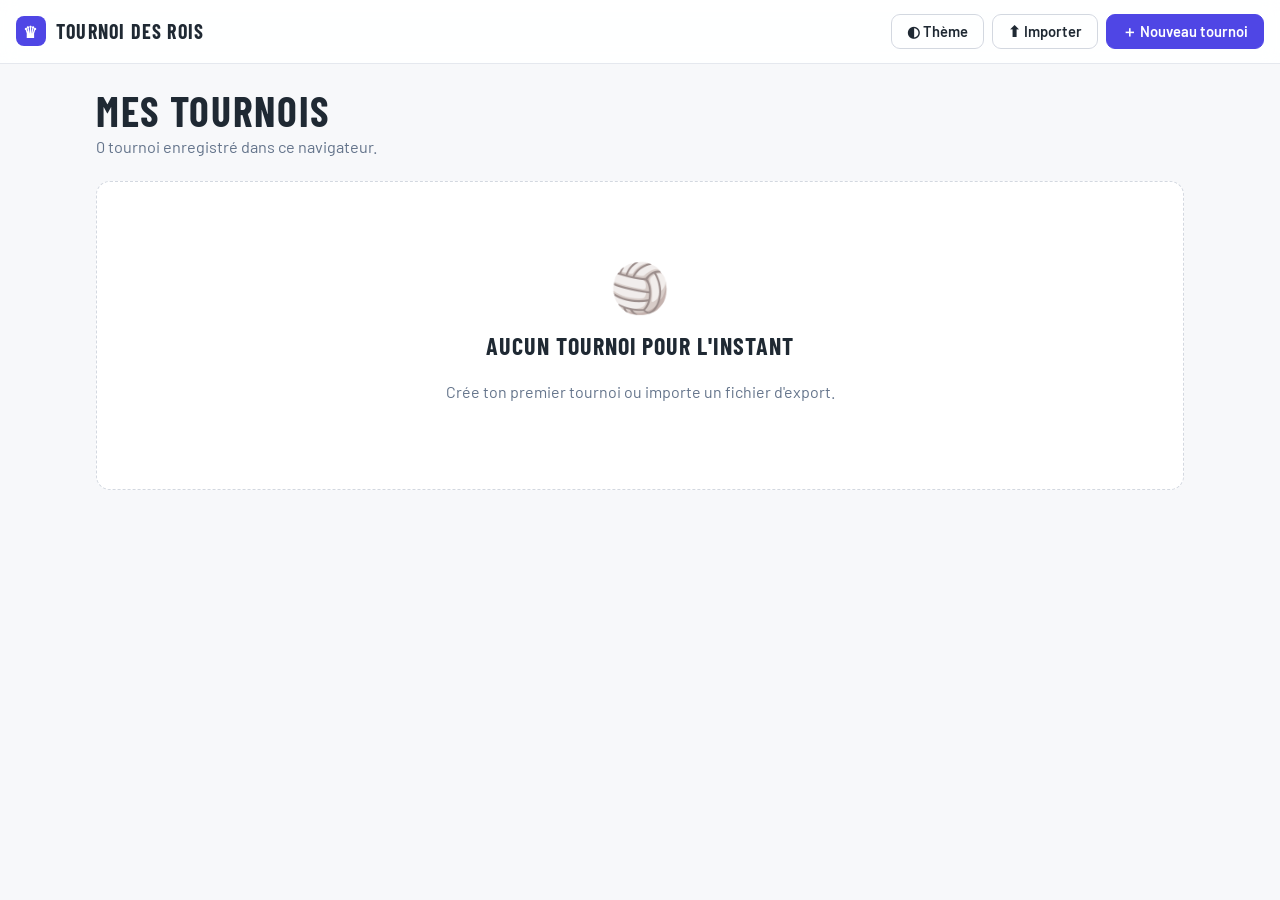
==== public/index.html @ fafc5202 "refactor: adopte l'arborescence public/ (alignée sur le projet volley) - Déplace le site dans public" ====
<!doctype html>
<html lang="fr">
<head>
  <meta charset="utf-8">
  <meta name="viewport" content="width=device-width, initial-scale=1, viewport-fit=cover">
  <title>Tournoi des Rois</title>
  <link rel="icon" href="favicon.svg">
  <link rel="stylesheet" href="https://fonts.googleapis.com/css2?family=Barlow:wght@400;500;600;700&family=Barlow+Condensed:wght@500;600;700&display=swap">
  <link rel="stylesheet" href="styles.css">
</head>
<body>
  <main id="app" aria-live="polite"></main>
  <input type="file" id="importfile" accept="application/json,.json" hidden>
  <script src="app.js"></script>
</body>
</html>
---- public/styles.css ----
/* Tournoi des Rois — design system « minimal pro »
   Clair par défaut, mode sombre ardoise. Accent indigo + sarcelle.
   Les composants métier (carte de ronde, tableaux, bracket, projection) réutilisent
   les mêmes classes que le JS de rendu ; ils sont ici restylés. */

/* ---- reset minimal ---- */
:root{ color-scheme:light; box-sizing:border-box; }
*{ box-sizing:border-box; }
html{ scroll-padding-top:env(safe-area-inset-top,0px); }
img{ max-width:100%; }
[hidden]{ display:none!important; }

/* ---- tokens (clair) ---- */
:root{
  --bg:#F7F8FA; --surface:#FFFFFF; --surface-2:#F2F4F7;
  --ink:#1F2933; --muted:#64748B; --faint:#94A3B8;
  --line:#E5E8EE; --line-strong:#D3D8E0;
  --accent:#4F46E5; --accent-weak:#EEF0FE; --accent-ink:#ffffff;
  --teal:#0D9488; --teal-weak:#E2F4F1;
  --gold:#B7791F; --gold-weak:#FBF2DE;
  --danger:#DC2626; --danger-weak:#FDECEC;
  --ok:#16A34A; --ok-weak:#E6F6EC;
  --field:#F8FAFC;
  --radius:14px; --radius-sm:9px;
  --shadow:0 1px 2px rgba(16,24,40,.04), 0 6px 20px rgba(16,24,40,.06);
  --shadow-lg:0 10px 34px rgba(16,24,40,.12);
  --disp:"Barlow Condensed",Impact,sans-serif;
  --body:"Barlow","Helvetica Neue",Arial,sans-serif;
}
@media (prefers-color-scheme:dark){:root:not([data-theme="light"]){
  --bg:#0F141B; --surface:#161C26; --surface-2:#1C2430;
  --ink:#E7ECF3; --muted:#93A1B5; --faint:#6B7A8F;
  --line:#26303C; --line-strong:#33404F;
  --accent:#8B86F2; --accent-weak:#232549; --accent-ink:#0F141B;
  --teal:#2DD4BF; --teal-weak:#123436;
  --gold:#E0B14A; --gold-weak:#2E2614;
  --danger:#F87171; --danger-weak:#3A1E1E;
  --ok:#4ADE80; --ok-weak:#163024;
  --field:#1A222D;
  --shadow:0 1px 2px rgba(0,0,0,.3), 0 6px 20px rgba(0,0,0,.35);
  --shadow-lg:0 12px 40px rgba(0,0,0,.5);
  color-scheme:dark;
}}
:root[data-theme="dark"]{
  --bg:#0F141B; --surface:#161C26; --surface-2:#1C2430;
  --ink:#E7ECF3; --muted:#93A1B5; --faint:#6B7A8F;
  --line:#26303C; --line-strong:#33404F;
  --accent:#8B86F2; --accent-weak:#232549; --accent-ink:#0F141B;
  --teal:#2DD4BF; --teal-weak:#123436;
  --gold:#E0B14A; --gold-weak:#2E2614;
  --danger:#F87171; --danger-weak:#3A1E1E;
  --ok:#4ADE80; --ok-weak:#163024;
  --field:#1A222D;
  --shadow:0 1px 2px rgba(0,0,0,.3), 0 6px 20px rgba(0,0,0,.35);
  --shadow-lg:0 12px 40px rgba(0,0,0,.5);
  color-scheme:dark;
}

body{ margin:0; background:var(--bg); color:var(--ink); font-family:var(--body);
  font-size:16px; line-height:1.45; -webkit-font-smoothing:antialiased; }
#app{ display:block; }

/* ---- boutons ---- */
.btn{ font-family:var(--body); font-weight:600; font-size:.92rem; line-height:1;
  border:1px solid var(--line-strong); background:var(--surface); color:var(--ink);
  padding:9px 15px; border-radius:var(--radius-sm); cursor:pointer; transition:.12s ease;
  display:inline-flex; align-items:center; gap:7px; }
.btn:hover{ border-color:var(--accent); color:var(--accent); }
.btn.ghost{ background:transparent; }
.btn.primary{ background:var(--accent); border-color:var(--accent); color:var(--accent-ink); }
.btn.primary:hover{ filter:brightness(1.07); color:var(--accent-ink); }
.btn.danger{ color:var(--danger); border-color:var(--line-strong); }
.btn.danger:hover{ border-color:var(--danger); background:var(--danger-weak); color:var(--danger); }
.btn.sm{ padding:6px 11px; font-size:.84rem; border-radius:7px; }
.btn.back{ padding:7px 11px; font-size:1.05rem; }
.btn:disabled{ opacity:.5; cursor:not-allowed; }
:focus-visible{ outline:2px solid var(--accent); outline-offset:2px; }
input,select{ font-family:var(--body); }

/* ---- barre d'application ---- */
.appbar{ position:sticky; top:0; z-index:20; display:flex; align-items:center; justify-content:space-between;
  gap:14px; padding:14px max(16px,env(safe-area-inset-left,0px)); background:color-mix(in srgb,var(--surface) 88%, transparent);
  backdrop-filter:saturate(1.3) blur(8px); border-bottom:1px solid var(--line); flex-wrap:wrap; }
.brand{ display:flex; align-items:center; gap:10px; font-family:var(--disp); text-transform:uppercase;
  letter-spacing:.06em; font-weight:700; font-size:1.25rem; }
.brand-mark{ display:grid; place-items:center; width:30px; height:30px; border-radius:8px;
  background:var(--accent); color:var(--accent-ink); font-size:1rem; }
.appbar-actions{ display:flex; gap:8px; flex-wrap:wrap; }
.tbar .tname{ font-family:var(--disp); text-transform:uppercase; letter-spacing:.04em; font-weight:700;
  font-size:1.2rem; color:var(--ink); background:transparent; border:1px solid transparent; border-radius:8px;
  padding:4px 8px; min-width:12ch; max-width:48vw; }
.tbar .tname:hover{ border-color:var(--line); }
.tbar .tname:focus{ border-color:var(--accent); background:var(--surface); outline:none; }

/* ---- layout commun ---- */
.home,.create,.tv-body{ max-width:1120px; margin:0 auto;
  padding:26px max(16px,env(safe-area-inset-left,0px)) 64px; }
.home-head{ margin-bottom:22px; }
.home-head h1,.step-head h1{ font-family:var(--disp); text-transform:uppercase; letter-spacing:.04em;
  font-weight:700; font-size:clamp(1.8rem,4.5vw,2.6rem); margin:0 0 4px; line-height:1; }
.home-head p,.step-head p{ margin:0; color:var(--muted); font-size:1.02rem; }
.step-head{ margin-bottom:18px; }

/* ---- accueil : grille de tournois ---- */
.tgrid{ display:grid; grid-template-columns:repeat(auto-fill,minmax(300px,1fr)); gap:16px; }
.tcard{ display:flex; flex-direction:column; background:var(--surface); border:1px solid var(--line);
  border-radius:var(--radius); box-shadow:var(--shadow); overflow:hidden; transition:.14s ease; }
.tcard:hover{ box-shadow:var(--shadow-lg); border-color:var(--line-strong); transform:translateY(-2px); }
.tcard-main{ padding:18px 18px 14px; cursor:pointer; flex:1; }
.tcard-name{ font-family:var(--disp); text-transform:uppercase; letter-spacing:.03em; font-weight:700;
  font-size:1.4rem; line-height:1.05; }
.tcard-meta{ color:var(--muted); font-size:.92rem; margin-top:5px; }
.tcard-state{ margin-top:12px; }
.pill{ display:inline-flex; align-items:center; gap:6px; font-family:var(--disp); text-transform:uppercase;
  letter-spacing:.05em; font-weight:600; font-size:.82rem; padding:4px 11px; border-radius:999px; }
.pill.run{ background:var(--accent-weak); color:var(--accent); }
.pill.ok{ background:var(--ok-weak); color:var(--ok); }
.pill.new{ background:var(--surface-2); color:var(--muted); }
.tcard-actions{ display:flex; flex-wrap:wrap; gap:7px; padding:12px 16px; border-top:1px solid var(--line);
  background:var(--surface-2); }
.empty{ text-align:center; padding:70px 20px; color:var(--muted); border:1px dashed var(--line-strong);
  border-radius:var(--radius); background:var(--surface); }
.empty-ic{ font-size:3rem; }
.empty h2{ font-family:var(--disp); text-transform:uppercase; letter-spacing:.04em; margin:.3em 0 .1em; color:var(--ink); }

/* ---- création : formulaire ---- */
.form{ background:var(--surface); border:1px solid var(--line); border-radius:var(--radius);
  box-shadow:var(--shadow); padding:22px; display:flex; flex-direction:column; gap:18px; }
.field{ display:flex; flex-direction:column; gap:6px; }
.field label{ font-weight:600; font-size:.85rem; color:var(--muted); text-transform:uppercase; letter-spacing:.04em; }
.field input,.field select{ font-size:1rem; font-weight:500; color:var(--ink); background:var(--field);
  border:1px solid var(--line-strong); border-radius:var(--radius-sm); padding:9px 11px; }
.field.wide input{ font-size:1.15rem; font-weight:600; }
.grid6{ display:grid; grid-template-columns:repeat(6,1fr); gap:12px; }
.teams-head{ display:flex; align-items:baseline; justify-content:space-between; gap:12px; margin-top:4px; }
.teams-head h2{ font-family:var(--disp); text-transform:uppercase; letter-spacing:.04em; font-size:1.3rem; margin:0; }
.form-actions{ display:flex; justify-content:flex-end; gap:10px; border-top:1px solid var(--line); padding-top:16px; }

/* ---- navigation interne du tournoi ---- */
.tnav{ position:sticky; top:59px; z-index:15; background:var(--bg); border-bottom:1px solid var(--line);
  padding:10px max(16px,env(safe-area-inset-left,0px)); }
.tnav-tabs{ max-width:1120px; margin:0 auto; display:flex; align-items:center; gap:8px; flex-wrap:wrap; }
.tab{ font-family:var(--disp); text-transform:uppercase; letter-spacing:.05em; font-weight:600; font-size:.95rem;
  padding:7px 13px; border-radius:999px; border:1px solid var(--line-strong); background:var(--surface);
  color:var(--muted); cursor:pointer; transition:.12s ease; }
.tab:hover{ color:var(--ink); border-color:var(--ink); }
.tab.active{ background:var(--ink); border-color:var(--ink); color:var(--surface); }
.tnav-rounds{ display:inline-flex; align-items:center; gap:5px; padding:3px 8px; border-radius:999px;
  background:var(--surface-2); border:1px solid var(--line); }
.tnav-lab{ font-family:var(--disp); text-transform:uppercase; letter-spacing:.06em; font-size:.74rem; color:var(--faint); margin-right:3px; }
.step{ width:30px; height:30px; border-radius:50%; border:1px solid var(--line-strong); background:var(--surface);
  color:var(--muted); font-family:var(--disp); font-weight:700; font-size:.95rem; cursor:pointer; transition:.12s ease;
  display:grid; place-items:center; }
.step:hover{ border-color:var(--ink); color:var(--ink); }
.step.done{ background:var(--ok-weak); border-color:var(--ok); color:var(--ok); }
.step.cur{ background:var(--accent); border-color:var(--accent); color:var(--accent-ink); }
.step.firm{ border-color:var(--line-strong); color:var(--ink); }
.step.prov{ border-style:dashed; color:var(--faint); }
.step.locked{ opacity:.45; cursor:not-allowed; }
.step.active{ box-shadow:0 0 0 3px var(--accent-weak); border-color:var(--accent); }

/* ---- barre de réglages (config) ---- */
.cfgbar{ display:flex; flex-wrap:wrap; gap:10px 18px; align-items:center; margin:0 0 16px; padding:14px 16px;
  border:1px solid var(--line); border-left:4px solid var(--accent); border-radius:var(--radius); background:var(--surface); box-shadow:var(--shadow); }
.cfgbar label{ display:flex; align-items:center; gap:8px; font-weight:600; font-size:.98rem; }
.cfgbar input,.cfgbar select{ font-size:1rem; font-weight:600; color:var(--ink); background:var(--field);
  border:1px solid var(--line-strong); border-radius:7px; padding:6px 9px; }
.cfgbar input[type=number]{ width:4.4em; text-align:center; }
.draw-note{ margin:-4px 0 14px; color:var(--muted); font-size:.95rem; }

/* ---- grille d'équipes ---- */
.teams{ display:grid; grid-template-columns:repeat(4,1fr); gap:9px; }
.team{ display:flex; align-items:center; gap:9px; background:var(--surface); border:1px solid var(--line);
  border-radius:var(--radius-sm); padding:7px 10px; min-width:0; }
.team .rk{ font-family:var(--disp); font-weight:700; font-size:1.05rem; width:1.7em; text-align:center; color:var(--faint); flex:none; }
.team input{ flex:1; min-width:0; border:none; background:transparent; color:var(--ink); font-size:1.03rem; font-weight:500; padding:3px 0; }
.team input:focus{ outline:none; }
.team input::placeholder{ color:var(--faint); }

/* ---- classement ---- */
.rankwrap{ background:var(--surface); border:1px solid var(--line); border-radius:var(--radius); padding:10px 18px; box-shadow:var(--shadow); }
.stbl{ width:100%; border-collapse:collapse; font-size:1.08rem; }
.stbl th{ font-family:var(--disp); text-transform:uppercase; letter-spacing:.05em; font-size:.8rem; color:var(--muted);
  font-weight:600; text-align:right; padding:8px 6px; }
.stbl th.l{ text-align:left; }
.stbl td{ padding:9px 6px; border-top:1px solid var(--line); text-align:right; font-variant-numeric:tabular-nums; }
.stbl td.pl{ font-family:var(--disp); font-weight:700; width:2em; text-align:center; color:var(--muted); }
.stbl td.nm{ text-align:left; font-weight:600; width:99%; overflow-wrap:anywhere; }
.stbl tr.top td.pl{ background:var(--accent); color:var(--accent-ink); border-radius:7px; }
.stbl th.num,.stbl td.num{ padding-left:16px; min-width:3.4em; }

/* ---- carte de ronde ---- */
.round{ background:var(--surface); border:1px solid var(--line); border-radius:var(--radius); overflow:hidden;
  margin-bottom:16px; box-shadow:var(--shadow); }
.round-h{ display:flex; align-items:center; gap:12px; padding:13px 18px; background:var(--accent-weak);
  border-bottom:1px solid var(--line); flex-wrap:wrap; }
.round-h .badge{ display:grid; place-items:center; width:30px; height:30px; border-radius:8px;
  background:var(--accent); color:var(--accent-ink); font-family:var(--disp); font-weight:700; font-size:1.2rem; }
.round-h h3{ margin:0; font-family:var(--disp); text-transform:uppercase; font-size:1.3rem; letter-spacing:.05em; flex:1; }
.round-h .state{ font-family:var(--disp); text-transform:uppercase; font-size:.82rem; letter-spacing:.05em; color:var(--muted); }
.round-h .state.done{ color:var(--ok); }
.rbody{ padding:4px 18px 14px; }
.m{ display:grid; grid-template-columns:3.4em 5em 1fr auto 1fr; column-gap:10px; row-gap:3px; align-items:center;
  padding:11px 0; border-bottom:1px solid var(--line); }
.m:last-child{ border-bottom:none; }
.m .mt{ grid-column:1; grid-row:1/3; align-self:center; font-family:var(--disp); font-weight:700; font-size:1.1rem; color:var(--accent); }
.m .ct{ grid-column:2; grid-row:1/3; align-self:center; font-family:var(--disp); text-transform:uppercase; font-size:.76rem;
  letter-spacing:.03em; color:var(--muted); background:var(--surface-2); border:1px solid var(--line); border-radius:6px; padding:4px 5px; text-align:center; }
.m .t{ grid-row:1; min-width:0; overflow-wrap:anywhere; font-size:1.05rem; }
.m .ta{ grid-column:3; text-align:right; }
.m .tb{ grid-column:5; }
.m .t.w{ font-weight:700; color:var(--ink); }
.m .score{ grid-column:4; grid-row:1; display:flex; gap:5px; align-items:center; color:var(--muted); font-weight:600; font-variant-numeric:tabular-nums; }
.m .score input{ width:2.5em; text-align:center; border:1px solid var(--line-strong); border-radius:7px; background:var(--field);
  color:var(--ink); font-weight:700; padding:6px 0; font-size:1rem; }
.m .score input:focus{ border-color:var(--accent); outline:none; }
.m .ref{ grid-column:3/6; grid-row:2; font-size:.9rem; color:var(--muted); }
.m .ref b{ color:var(--ink); font-weight:600; }
.waitbox{ background:var(--surface); border:1px dashed var(--line-strong); border-radius:var(--radius); padding:22px; color:var(--muted); font-size:1.02rem; }

/* ---- phase finale ---- */
.finals{ display:grid; grid-template-columns:1fr 1fr; gap:16px; }
.fbr{ background:var(--surface); border:1px solid var(--line); border-radius:var(--radius); padding:16px 18px; box-shadow:var(--shadow); }
.fbr.main{ border-top:4px solid var(--gold); }
.fbr.conso{ border-top:4px solid var(--teal); }
.fbr h3{ font-family:var(--disp); text-transform:uppercase; margin:0 0 2px; font-size:1.35rem; letter-spacing:.05em; }
.fbr.main h3{ color:var(--gold); }
.fbr.conso h3{ color:var(--teal); }
.fbr .sub{ font-size:.9rem; color:var(--muted); margin-bottom:6px; }
.frl{ font-family:var(--disp); text-transform:uppercase; letter-spacing:.06em; font-size:.82rem; color:var(--faint); margin:14px 0 5px; }
.fm{ display:grid; grid-template-columns:1fr auto 1fr; align-items:center; gap:8px; padding:7px 0; border-bottom:1px solid var(--line); }
.fm:last-child{ border-bottom:none; }
.fm .ft{ min-width:0; overflow-wrap:anywhere; font-size:1rem; }
.fm .fa{ text-align:right; }
.fm .ft.w{ font-weight:700; }
.fm .ft.tbd{ color:var(--faint); font-style:italic; }
.fm .fsc{ display:flex; gap:5px; align-items:center; color:var(--muted); font-weight:600; font-variant-numeric:tabular-nums; }
.fm .fsc input{ width:2.4em; text-align:center; border:1px solid var(--line-strong); border-radius:7px; background:var(--field);
  color:var(--ink); font-weight:700; padding:5px 0; font-size:.95rem; }
.fm .fsc input:focus{ border-color:var(--accent); outline:none; }
.fm .fsc .na{ color:var(--faint); }
.fchamp{ margin-top:12px; padding:9px 13px; border-radius:var(--radius-sm); font-weight:600; font-size:1.05rem; }
.fbr.main .fchamp{ background:var(--gold-weak); color:var(--gold); }
.fbr.conso .fchamp{ background:var(--teal-weak); color:var(--teal); }
.fchamp b{ color:var(--ink); }

/* ---- présentation plein écran ---- */
body.proj-mode{ background:var(--bg); }
.pjchrome{ position:sticky; top:0; z-index:30; display:flex; justify-content:flex-end; padding:12px 18px; }
.pjtoggle{ display:inline-flex; gap:6px; background:var(--surface); border:1px solid var(--line); border-radius:999px;
  padding:5px; box-shadow:var(--shadow); }
.pjt{ font-family:var(--disp); text-transform:uppercase; letter-spacing:.05em; font-weight:600; font-size:.9rem;
  border:none; background:transparent; color:var(--muted); padding:7px 15px; border-radius:999px; cursor:pointer; }
.pjt:hover{ color:var(--ink); }
.pjt.on{ background:var(--accent); color:var(--accent-ink); }
.pjt.exit{ color:var(--faint); padding:7px 12px; }
.pjt.exit:hover{ color:var(--danger); }
.pj{ max-width:1700px; margin:0 auto; padding:6px max(18px,env(safe-area-inset-left,0px)) 48px; }
.pjhead{ display:flex; justify-content:space-between; align-items:baseline; gap:16px; border-bottom:3px solid var(--ink);
  padding-bottom:14px; margin-bottom:22px; flex-wrap:wrap; }
.pjhead h1{ font-family:var(--disp); text-transform:uppercase; font-size:clamp(2rem,4.5vw,3.2rem); margin:0; letter-spacing:.04em; }
.pjhead .phase{ font-family:var(--disp); text-transform:uppercase; color:var(--accent); font-size:1.4rem; letter-spacing:.05em; }
.pjboard{ display:grid; gap:16px; }
.pjcourt{ border:1px solid var(--line); border-radius:var(--radius); background:var(--surface); overflow:hidden; box-shadow:var(--shadow); }
.pjcourt-h{ display:flex; align-items:center; justify-content:space-between; gap:8px; padding:12px 16px; background:var(--surface-2); border-bottom:2px solid var(--line); }
.pjcourt-h .trm{ font-family:var(--disp); text-transform:uppercase; font-size:1.4rem; font-weight:700; letter-spacing:.05em; }
.pjslot{ padding:12px 16px; border-bottom:1px solid var(--line); }
.pjslot:last-child{ border-bottom:none; }
.pjslot-top{ display:flex; align-items:center; justify-content:space-between; gap:8px; margin-bottom:4px; }
.pjslot-time{ font-family:var(--disp); font-weight:700; font-size:1.3rem; color:var(--accent); }
.pjslot-tag{ font-family:var(--disp); text-transform:uppercase; font-size:.82rem; letter-spacing:.06em; padding:3px 10px; border-radius:999px; background:var(--surface-2); color:var(--muted); }
.pjmt{ display:flex; align-items:center; justify-content:space-between; gap:10px; font-size:1.35rem; font-weight:600; }
.pjmt .nm{ min-width:0; overflow-wrap:anywhere; flex:1; }
.pjmt .nm.r{ text-align:right; }
.pjmt .vs{ flex:none; color:var(--faint); font-size:1rem; font-family:var(--disp); font-weight:700; }
.pjref{ font-size:1rem; color:var(--muted); margin-top:5px; }
.pjref b{ color:var(--ink); font-weight:600; }
.pjslot.next{ background:var(--accent-weak); }
.pjslot.next .pjslot-tag{ background:var(--accent); color:var(--accent-ink); }
.pjrank{ width:100%; border-collapse:collapse; font-size:1.5rem; }
.pjrank th{ font-family:var(--disp); text-transform:uppercase; font-size:1rem; color:var(--muted); text-align:right; padding:4px 10px 12px; }
.pjrank th.l{ text-align:left; }
.pjrank td{ padding:11px 10px; border-top:1px solid var(--line); text-align:right; font-variant-numeric:tabular-nums; }
.pjrank td.pl{ font-family:var(--disp); font-weight:700; text-align:center; width:1.8em; color:var(--muted); }
.pjrank td.nm{ text-align:left; font-weight:600; width:99%; overflow-wrap:anywhere; }
.pjrank tr.lead td{ background:var(--gold-weak); }
.pjrank tr.lead td.pl{ color:var(--gold); }
.pjrank th.num,.pjrank td.num{ padding-left:20px; min-width:3.6em; }

/* ---- espacement de lettres homogène sur la police display ---- */
.team .rk,.round-h .badge,.m .mt,.m .ct,.pjslot-time,.stbl th,.pjrank th,.step{ letter-spacing:.04em; }

/* ---- responsive ---- */
@media (max-width:900px){
  .teams{ grid-template-columns:repeat(2,1fr); }
  .grid6{ grid-template-columns:repeat(2,1fr); }
  .finals{ grid-template-columns:1fr; }
  .tnav{ top:57px; }
}
@media (max-width:560px){
  .grid6{ grid-template-columns:1fr 1fr; }
  .tbar .tname{ max-width:40vw; }
  .m{ grid-template-columns:3em 1fr auto 1fr; }
  .m .ct{ display:none; }
}
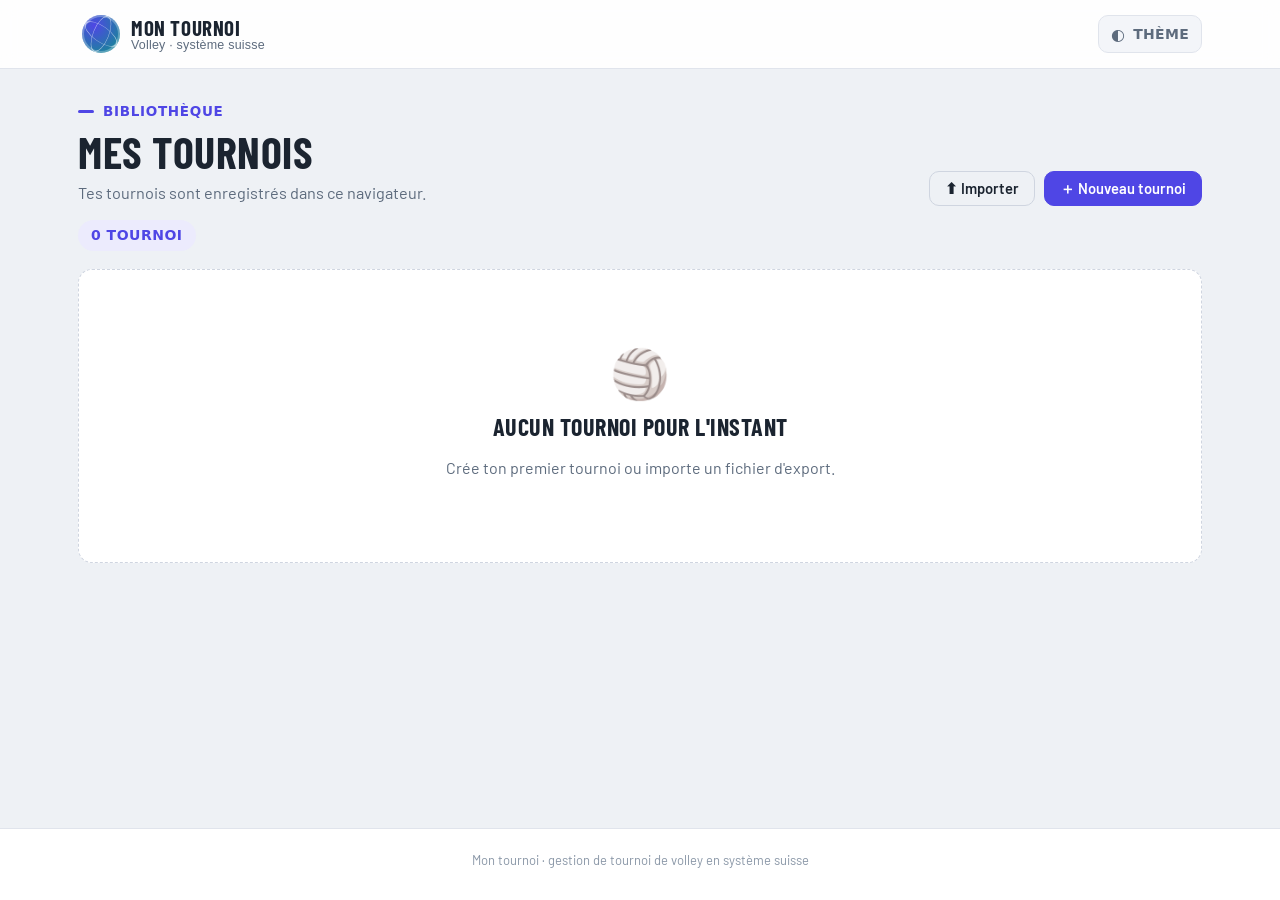
==== commit 11f6cfa3: "feat(ui): refonte façon « carnet de terrain » + présentation en nouvelle fenêtre - Header renommé en" ====
--- a/public/index.html
+++ b/public/index.html
@@ -3,7 +3,7 @@
 <head>
   <meta charset="utf-8">
   <meta name="viewport" content="width=device-width, initial-scale=1, viewport-fit=cover">
-  <title>Tournoi des Rois</title>
+  <title>Mon tournoi</title>
   <link rel="icon" href="favicon.svg">
   <link rel="stylesheet" href="https://fonts.googleapis.com/css2?family=Barlow:wght@400;500;600;700&family=Barlow+Condensed:wght@500;600;700&display=swap">
   <link rel="stylesheet" href="styles.css">
--- a/public/styles.css
+++ b/public/styles.css
@@ -1,305 +1,323 @@
-/* Tournoi des Rois — design system « minimal pro »
-   Clair par défaut, mode sombre ardoise. Accent indigo + sarcelle.
-   Les composants métier (carte de ronde, tableaux, bracket, projection) réutilisent
-   les mêmes classes que le JS de rendu ; ils sont ici restylés. */
-
-/* ---- reset minimal ---- */
-:root{ color-scheme:light; box-sizing:border-box; }
-*{ box-sizing:border-box; }
-html{ scroll-padding-top:env(safe-area-inset-top,0px); }
-img{ max-width:100%; }
-[hidden]{ display:none!important; }
-
-/* ---- tokens (clair) ---- */
+/* =========================================================================
+   Mon tournoi — direction « carnet de terrain » (ambiance inspirée du carnet
+   volley voisin : topbar à marque ronde, titres condensés majuscules, cartes
+   qui se soulèvent, en-têtes de section à filet d'accroche, nav/actions dans
+   la page). Palette propre : indigo + sarcelle, neutres ardoise.
+   ========================================================================= */
 :root{
-  --bg:#F7F8FA; --surface:#FFFFFF; --surface-2:#F2F4F7;
-  --ink:#1F2933; --muted:#64748B; --faint:#94A3B8;
-  --line:#E5E8EE; --line-strong:#D3D8E0;
-  --accent:#4F46E5; --accent-weak:#EEF0FE; --accent-ink:#ffffff;
-  --teal:#0D9488; --teal-weak:#E2F4F1;
-  --gold:#B7791F; --gold-weak:#FBF2DE;
-  --danger:#DC2626; --danger-weak:#FDECEC;
-  --ok:#16A34A; --ok-weak:#E6F6EC;
-  --field:#F8FAFC;
-  --radius:14px; --radius-sm:9px;
-  --shadow:0 1px 2px rgba(16,24,40,.04), 0 6px 20px rgba(16,24,40,.06);
-  --shadow-lg:0 10px 34px rgba(16,24,40,.12);
-  --disp:"Barlow Condensed",Impact,sans-serif;
-  --body:"Barlow","Helvetica Neue",Arial,sans-serif;
+  --bg:#eef1f5; --surface:#ffffff; --surface-2:#f3f5f9;
+  --ink:#1b2430; --muted:#5d6b7d; --faint:#8a97a7; --line:#e0e4ec; --line-strong:#cfd5e0;
+  --accent:#4f46e5; --accent-weak:#ecebfd; --accent-ink:#ffffff;
+  --teal:#0d9488; --teal-weak:#dcf3f0;
+  --gold:#b7791f; --gold-weak:#f8eccf;
+  --danger:#dc2626; --danger-weak:#fdecec;
+  --ok:#15a34a; --ok-weak:#e3f6ea;
+  --field:#f6f8fb;
+  --r:14px; --r-sm:10px;
+  --shadow:0 1px 2px rgba(20,30,45,.05), 0 10px 26px rgba(20,30,45,.07);
+  --shadow-lg:0 14px 40px rgba(20,30,45,.14);
+  --f-head:"Barlow Condensed",system-ui,sans-serif;
+  --f-body:"Barlow","Helvetica Neue",Arial,sans-serif;
+  color-scheme:light;
 }
 @media (prefers-color-scheme:dark){:root:not([data-theme="light"]){
-  --bg:#0F141B; --surface:#161C26; --surface-2:#1C2430;
-  --ink:#E7ECF3; --muted:#93A1B5; --faint:#6B7A8F;
-  --line:#26303C; --line-strong:#33404F;
-  --accent:#8B86F2; --accent-weak:#232549; --accent-ink:#0F141B;
-  --teal:#2DD4BF; --teal-weak:#123436;
-  --gold:#E0B14A; --gold-weak:#2E2614;
-  --danger:#F87171; --danger-weak:#3A1E1E;
-  --ok:#4ADE80; --ok-weak:#163024;
-  --field:#1A222D;
-  --shadow:0 1px 2px rgba(0,0,0,.3), 0 6px 20px rgba(0,0,0,.35);
-  --shadow-lg:0 12px 40px rgba(0,0,0,.5);
+  --bg:#0f141c; --surface:#171e29; --surface-2:#1d2635;
+  --ink:#e7ecf3; --muted:#93a1b5; --faint:#67768c; --line:#273243; --line-strong:#35425a;
+  --accent:#8b86f2; --accent-weak:#23244a; --accent-ink:#0f141c;
+  --teal:#2dd4bf; --teal-weak:#123436;
+  --gold:#e0b14a; --gold-weak:#2e2614;
+  --danger:#f87171; --danger-weak:#3a1e1e;
+  --ok:#4ade80; --ok-weak:#163024;
+  --field:#19212d;
+  --shadow:0 1px 2px rgba(0,0,0,.3), 0 12px 30px rgba(0,0,0,.4);
+  --shadow-lg:0 16px 44px rgba(0,0,0,.55);
   color-scheme:dark;
 }}
 :root[data-theme="dark"]{
-  --bg:#0F141B; --surface:#161C26; --surface-2:#1C2430;
-  --ink:#E7ECF3; --muted:#93A1B5; --faint:#6B7A8F;
-  --line:#26303C; --line-strong:#33404F;
-  --accent:#8B86F2; --accent-weak:#232549; --accent-ink:#0F141B;
-  --teal:#2DD4BF; --teal-weak:#123436;
-  --gold:#E0B14A; --gold-weak:#2E2614;
-  --danger:#F87171; --danger-weak:#3A1E1E;
-  --ok:#4ADE80; --ok-weak:#163024;
-  --field:#1A222D;
-  --shadow:0 1px 2px rgba(0,0,0,.3), 0 6px 20px rgba(0,0,0,.35);
-  --shadow-lg:0 12px 40px rgba(0,0,0,.5);
+  --bg:#0f141c; --surface:#171e29; --surface-2:#1d2635;
+  --ink:#e7ecf3; --muted:#93a1b5; --faint:#67768c; --line:#273243; --line-strong:#35425a;
+  --accent:#8b86f2; --accent-weak:#23244a; --accent-ink:#0f141c;
+  --teal:#2dd4bf; --teal-weak:#123436;
+  --gold:#e0b14a; --gold-weak:#2e2614;
+  --danger:#f87171; --danger-weak:#3a1e1e;
+  --ok:#4ade80; --ok-weak:#163024;
+  --field:#19212d;
+  --shadow:0 1px 2px rgba(0,0,0,.3), 0 12px 30px rgba(0,0,0,.4);
+  --shadow-lg:0 16px 44px rgba(0,0,0,.55);
   color-scheme:dark;
 }
 
-body{ margin:0; background:var(--bg); color:var(--ink); font-family:var(--body);
-  font-size:16px; line-height:1.45; -webkit-font-smoothing:antialiased; }
-#app{ display:block; }
+*{box-sizing:border-box}
+html{scroll-padding-top:70px}
+body{margin:0;background:var(--bg);color:var(--ink);font-family:var(--f-body);
+  font-size:16px;line-height:1.5;-webkit-font-smoothing:antialiased;
+  display:flex;flex-direction:column;min-height:100dvh}
+#app{display:flex;flex-direction:column;flex:1}
+h1,h2,h3{font-family:var(--f-head);margin:0;line-height:1.04;color:var(--ink)}
+img{max-width:100%}[hidden]{display:none!important}
+:focus-visible{outline:2px solid var(--accent);outline-offset:2px}
 
 /* ---- boutons ---- */
-.btn{ font-family:var(--body); font-weight:600; font-size:.92rem; line-height:1;
-  border:1px solid var(--line-strong); background:var(--surface); color:var(--ink);
-  padding:9px 15px; border-radius:var(--radius-sm); cursor:pointer; transition:.12s ease;
-  display:inline-flex; align-items:center; gap:7px; }
-.btn:hover{ border-color:var(--accent); color:var(--accent); }
-.btn.ghost{ background:transparent; }
-.btn.primary{ background:var(--accent); border-color:var(--accent); color:var(--accent-ink); }
-.btn.primary:hover{ filter:brightness(1.07); color:var(--accent-ink); }
-.btn.danger{ color:var(--danger); border-color:var(--line-strong); }
-.btn.danger:hover{ border-color:var(--danger); background:var(--danger-weak); color:var(--danger); }
-.btn.sm{ padding:6px 11px; font-size:.84rem; border-radius:7px; }
-.btn.back{ padding:7px 11px; font-size:1.05rem; }
-.btn:disabled{ opacity:.5; cursor:not-allowed; }
-:focus-visible{ outline:2px solid var(--accent); outline-offset:2px; }
-input,select{ font-family:var(--body); }
-
-/* ---- barre d'application ---- */
-.appbar{ position:sticky; top:0; z-index:20; display:flex; align-items:center; justify-content:space-between;
-  gap:14px; padding:14px max(16px,env(safe-area-inset-left,0px)); background:color-mix(in srgb,var(--surface) 88%, transparent);
-  backdrop-filter:saturate(1.3) blur(8px); border-bottom:1px solid var(--line); flex-wrap:wrap; }
-.brand{ display:flex; align-items:center; gap:10px; font-family:var(--disp); text-transform:uppercase;
-  letter-spacing:.06em; font-weight:700; font-size:1.25rem; }
-.brand-mark{ display:grid; place-items:center; width:30px; height:30px; border-radius:8px;
-  background:var(--accent); color:var(--accent-ink); font-size:1rem; }
-.appbar-actions{ display:flex; gap:8px; flex-wrap:wrap; }
-.tbar .tname{ font-family:var(--disp); text-transform:uppercase; letter-spacing:.04em; font-weight:700;
-  font-size:1.2rem; color:var(--ink); background:transparent; border:1px solid transparent; border-radius:8px;
-  padding:4px 8px; min-width:12ch; max-width:48vw; }
-.tbar .tname:hover{ border-color:var(--line); }
-.tbar .tname:focus{ border-color:var(--accent); background:var(--surface); outline:none; }
-
-/* ---- layout commun ---- */
-.home,.create,.tv-body{ max-width:1120px; margin:0 auto;
-  padding:26px max(16px,env(safe-area-inset-left,0px)) 64px; }
-.home-head{ margin-bottom:22px; }
-.home-head h1,.step-head h1{ font-family:var(--disp); text-transform:uppercase; letter-spacing:.04em;
-  font-weight:700; font-size:clamp(1.8rem,4.5vw,2.6rem); margin:0 0 4px; line-height:1; }
-.home-head p,.step-head p{ margin:0; color:var(--muted); font-size:1.02rem; }
-.step-head{ margin-bottom:18px; }
+.btn{font-family:var(--f-body);font-weight:600;font-size:.92rem;line-height:1;cursor:pointer;
+  border:1px solid var(--line-strong);background:var(--surface);color:var(--ink);
+  padding:9px 15px;border-radius:var(--r-sm);display:inline-flex;align-items:center;gap:7px;transition:.13s ease}
+.btn:hover{border-color:var(--accent);color:var(--accent)}
+.btn.ghost{background:transparent}
+.btn.primary{background:var(--accent);border-color:var(--accent);color:var(--accent-ink)}
+.btn.primary:hover{filter:brightness(1.07);color:var(--accent-ink)}
+.btn.danger{color:var(--danger);border-color:var(--line-strong)}
+.btn.danger:hover{border-color:var(--danger);background:var(--danger-weak);color:var(--danger)}
+.btn.sm{padding:6px 11px;font-size:.84rem;border-radius:8px}
+
+/* ---- topbar ---- */
+.topbar{position:sticky;top:0;z-index:60;background:color-mix(in srgb,var(--surface) 90%,transparent);
+  backdrop-filter:saturate(1.2) blur(8px);border-bottom:1px solid var(--line)}
+.topbar-in{display:flex;align-items:center;gap:14px;max-width:1160px;margin:0 auto;
+  padding:11px max(18px,env(safe-area-inset-left,0px))}
+.spacer{flex:1}
+.brand{display:flex;align-items:center;gap:11px;flex:none;cursor:pointer;background:none;border:none;
+  padding:4px;border-radius:12px;color:inherit}
+.brand:hover .t b{color:var(--accent)}
+/* marque : « ballon » en dégradé indigo→sarcelle avec coutures (touche perso) */
+.mark{flex:none;width:38px;height:38px;border-radius:50%;position:relative;
+  background:radial-gradient(circle at 32% 28%,var(--accent),var(--teal));
+  box-shadow:inset 0 0 0 2px rgba(255,255,255,.28)}
+.mark::before,.mark::after{content:"";position:absolute;inset:0;border-radius:50%;border:1.5px solid rgba(255,255,255,.6)}
+.mark::before{transform:rotate(22deg) scaleX(.42)}
+.mark::after{transform:rotate(-55deg) scaleX(.42)}
+.brand .t{display:flex;flex-direction:column;min-width:0;text-align:left}
+.brand .t b{font-family:var(--f-head);font-weight:700;font-size:21px;line-height:1;
+  text-transform:uppercase;letter-spacing:.6px;white-space:nowrap}
+.brand .t span{font-size:12.5px;color:var(--muted);letter-spacing:.2px}
+.theme-btn{flex:none;height:38px;padding:0 12px;border-radius:var(--r-sm);cursor:pointer;
+  background:var(--surface-2);border:1px solid var(--line);color:var(--muted);
+  display:inline-flex;align-items:center;gap:8px;font-family:var(--f-head);font-weight:600;
+  font-size:14px;text-transform:uppercase;letter-spacing:.3px}
+.theme-btn:hover{color:var(--ink);border-color:var(--line-strong)}
+.theme-btn .ic{font-size:16px;display:inline-flex}
+
+/* ---- enveloppe + en-tête de page ---- */
+.wrap{width:100%;max-width:1160px;margin:0 auto;flex:1;
+  padding:26px max(18px,env(safe-area-inset-left,0px)) 56px}
+.intro{display:flex;align-items:flex-end;justify-content:space-between;gap:18px;flex-wrap:wrap;margin-bottom:20px}
+.intro-main{min-width:0}
+.eyebrow{display:inline-flex;align-items:center;gap:9px;font-family:var(--f-head);font-weight:600;
+  font-size:13.5px;text-transform:uppercase;letter-spacing:.7px;color:var(--accent);margin-bottom:7px}
+.eyebrow::before{content:"";width:16px;height:3px;border-radius:2px;background:var(--accent)}
+.intro h1{font-size:clamp(28px,5.2vw,44px);text-transform:uppercase;letter-spacing:.5px}
+.intro p{margin:7px 0 0;color:var(--muted);max-width:62ch;font-size:1.02rem}
+.intro-actions{display:flex;gap:9px;flex-wrap:wrap;flex:none}
+.title-input{font-family:var(--f-head);font-weight:700;font-size:clamp(28px,5.2vw,44px);
+  text-transform:uppercase;letter-spacing:.5px;color:var(--ink);background:transparent;
+  border:1px solid transparent;border-radius:8px;padding:2px 8px;margin-left:-8px;max-width:100%}
+.title-input:hover{border-color:var(--line)}
+.title-input:focus{outline:none;border-color:var(--accent);background:var(--surface)}
+.page-sub{margin:-6px 0 18px}
+.pagefoot{text-align:center;color:var(--faint);font-size:13px;padding:22px 16px 30px;
+  border-top:1px solid var(--line);background:var(--surface)}
+
+/* pastilles d'état */
+.count-pill{display:inline-flex;align-items:center;font-family:var(--f-head);font-weight:600;font-size:14px;
+  background:var(--accent-weak);color:var(--accent);padding:5px 13px;border-radius:999px;
+  text-transform:uppercase;letter-spacing:.5px}
+.pill{display:inline-flex;align-items:center;gap:7px;font-family:var(--f-head);font-weight:600;font-size:12.5px;
+  text-transform:uppercase;letter-spacing:.5px;padding:4px 12px;border-radius:999px}
+.pill.run{background:var(--accent-weak);color:var(--accent)}
+.pill.ok{background:var(--ok-weak);color:var(--ok)}
+.pill.new{background:var(--surface-2);color:var(--muted)}
+.pill .live{width:8px;height:8px;border-radius:50%;background:currentColor;box-shadow:0 0 0 0 currentColor;
+  animation:pulse 1.6s ease-out infinite}
+@keyframes pulse{0%{box-shadow:0 0 0 0 color-mix(in srgb,currentColor 55%,transparent)}
+  70%{box-shadow:0 0 0 7px transparent}100%{box-shadow:0 0 0 0 transparent}}
+@media(prefers-reduced-motion:reduce){.pill .live{animation:none}}
 
 /* ---- accueil : grille de tournois ---- */
-.tgrid{ display:grid; grid-template-columns:repeat(auto-fill,minmax(300px,1fr)); gap:16px; }
-.tcard{ display:flex; flex-direction:column; background:var(--surface); border:1px solid var(--line);
-  border-radius:var(--radius); box-shadow:var(--shadow); overflow:hidden; transition:.14s ease; }
-.tcard:hover{ box-shadow:var(--shadow-lg); border-color:var(--line-strong); transform:translateY(-2px); }
-.tcard-main{ padding:18px 18px 14px; cursor:pointer; flex:1; }
-.tcard-name{ font-family:var(--disp); text-transform:uppercase; letter-spacing:.03em; font-weight:700;
-  font-size:1.4rem; line-height:1.05; }
-.tcard-meta{ color:var(--muted); font-size:.92rem; margin-top:5px; }
-.tcard-state{ margin-top:12px; }
-.pill{ display:inline-flex; align-items:center; gap:6px; font-family:var(--disp); text-transform:uppercase;
-  letter-spacing:.05em; font-weight:600; font-size:.82rem; padding:4px 11px; border-radius:999px; }
-.pill.run{ background:var(--accent-weak); color:var(--accent); }
-.pill.ok{ background:var(--ok-weak); color:var(--ok); }
-.pill.new{ background:var(--surface-2); color:var(--muted); }
-.tcard-actions{ display:flex; flex-wrap:wrap; gap:7px; padding:12px 16px; border-top:1px solid var(--line);
-  background:var(--surface-2); }
-.empty{ text-align:center; padding:70px 20px; color:var(--muted); border:1px dashed var(--line-strong);
-  border-radius:var(--radius); background:var(--surface); }
-.empty-ic{ font-size:3rem; }
-.empty h2{ font-family:var(--disp); text-transform:uppercase; letter-spacing:.04em; margin:.3em 0 .1em; color:var(--ink); }
-
-/* ---- création : formulaire ---- */
-.form{ background:var(--surface); border:1px solid var(--line); border-radius:var(--radius);
-  box-shadow:var(--shadow); padding:22px; display:flex; flex-direction:column; gap:18px; }
-.field{ display:flex; flex-direction:column; gap:6px; }
-.field label{ font-weight:600; font-size:.85rem; color:var(--muted); text-transform:uppercase; letter-spacing:.04em; }
-.field input,.field select{ font-size:1rem; font-weight:500; color:var(--ink); background:var(--field);
-  border:1px solid var(--line-strong); border-radius:var(--radius-sm); padding:9px 11px; }
-.field.wide input{ font-size:1.15rem; font-weight:600; }
-.grid6{ display:grid; grid-template-columns:repeat(6,1fr); gap:12px; }
-.teams-head{ display:flex; align-items:baseline; justify-content:space-between; gap:12px; margin-top:4px; }
-.teams-head h2{ font-family:var(--disp); text-transform:uppercase; letter-spacing:.04em; font-size:1.3rem; margin:0; }
-.form-actions{ display:flex; justify-content:flex-end; gap:10px; border-top:1px solid var(--line); padding-top:16px; }
+.tgrid{display:grid;grid-template-columns:repeat(auto-fill,minmax(290px,1fr));gap:16px}
+.tcard{display:flex;flex-direction:column;background:var(--surface);border:1px solid var(--line);
+  border-radius:var(--r);box-shadow:var(--shadow);overflow:hidden;position:relative;transition:.15s ease}
+.tcard::before{content:"";position:absolute;inset:0 0 auto;height:3px;
+  background:linear-gradient(90deg,var(--accent),var(--teal));transform:scaleX(0);transform-origin:left;transition:.2s ease}
+.tcard:hover{box-shadow:var(--shadow-lg);border-color:var(--line-strong);transform:translateY(-3px)}
+.tcard:hover::before{transform:scaleX(1)}
+.tcard-main{padding:18px 18px 14px;cursor:pointer;flex:1}
+.tcard-name{font-family:var(--f-head);font-weight:700;font-size:1.45rem;line-height:1.04;
+  text-transform:uppercase;letter-spacing:.4px}
+.tcard-meta{color:var(--muted);font-size:.92rem;margin-top:5px}
+.tcard-state{margin-top:12px}
+.tcard-actions{display:flex;flex-wrap:wrap;gap:7px;padding:12px 16px;border-top:1px solid var(--line);background:var(--surface-2)}
+.empty{text-align:center;padding:66px 20px;color:var(--muted);border:1px dashed var(--line-strong);
+  border-radius:var(--r);background:var(--surface)}
+.empty-ic{font-size:3rem}
+.empty h2{font-family:var(--f-head);text-transform:uppercase;letter-spacing:.5px;margin:.3em 0 .15em;color:var(--ink)}
+
+/* ---- création ---- */
+.form{background:var(--surface);border:1px solid var(--line);border-radius:var(--r);box-shadow:var(--shadow);
+  padding:22px;display:flex;flex-direction:column;gap:18px}
+.field{display:flex;flex-direction:column;gap:6px}
+.field label{font-family:var(--f-head);font-weight:600;font-size:13px;text-transform:uppercase;letter-spacing:.4px;color:var(--muted)}
+.field input,.field select{font-size:1rem;font-weight:500;color:var(--ink);background:var(--field);
+  border:1px solid var(--line-strong);border-radius:var(--r-sm);padding:9px 11px}
+.field input:focus,.field select:focus{outline:none;border-color:var(--accent)}
+.field.wide input{font-size:1.15rem;font-weight:600}
+.grid6{display:grid;grid-template-columns:repeat(6,1fr);gap:12px}
+.teams-head{display:flex;align-items:baseline;justify-content:space-between;gap:12px;margin-top:4px}
+.teams-head h2{font-family:var(--f-head);text-transform:uppercase;letter-spacing:.4px;font-size:1.3rem}
+.form-actions{display:flex;justify-content:flex-end;gap:10px;border-top:1px solid var(--line);padding-top:16px}
 
 /* ---- navigation interne du tournoi ---- */
-.tnav{ position:sticky; top:59px; z-index:15; background:var(--bg); border-bottom:1px solid var(--line);
-  padding:10px max(16px,env(safe-area-inset-left,0px)); }
-.tnav-tabs{ max-width:1120px; margin:0 auto; display:flex; align-items:center; gap:8px; flex-wrap:wrap; }
-.tab{ font-family:var(--disp); text-transform:uppercase; letter-spacing:.05em; font-weight:600; font-size:.95rem;
-  padding:7px 13px; border-radius:999px; border:1px solid var(--line-strong); background:var(--surface);
-  color:var(--muted); cursor:pointer; transition:.12s ease; }
-.tab:hover{ color:var(--ink); border-color:var(--ink); }
-.tab.active{ background:var(--ink); border-color:var(--ink); color:var(--surface); }
-.tnav-rounds{ display:inline-flex; align-items:center; gap:5px; padding:3px 8px; border-radius:999px;
-  background:var(--surface-2); border:1px solid var(--line); }
-.tnav-lab{ font-family:var(--disp); text-transform:uppercase; letter-spacing:.06em; font-size:.74rem; color:var(--faint); margin-right:3px; }
-.step{ width:30px; height:30px; border-radius:50%; border:1px solid var(--line-strong); background:var(--surface);
-  color:var(--muted); font-family:var(--disp); font-weight:700; font-size:.95rem; cursor:pointer; transition:.12s ease;
-  display:grid; place-items:center; }
-.step:hover{ border-color:var(--ink); color:var(--ink); }
-.step.done{ background:var(--ok-weak); border-color:var(--ok); color:var(--ok); }
-.step.cur{ background:var(--accent); border-color:var(--accent); color:var(--accent-ink); }
-.step.firm{ border-color:var(--line-strong); color:var(--ink); }
-.step.prov{ border-style:dashed; color:var(--faint); }
-.step.locked{ opacity:.45; cursor:not-allowed; }
-.step.active{ box-shadow:0 0 0 3px var(--accent-weak); border-color:var(--accent); }
-
-/* ---- barre de réglages (config) ---- */
-.cfgbar{ display:flex; flex-wrap:wrap; gap:10px 18px; align-items:center; margin:0 0 16px; padding:14px 16px;
-  border:1px solid var(--line); border-left:4px solid var(--accent); border-radius:var(--radius); background:var(--surface); box-shadow:var(--shadow); }
-.cfgbar label{ display:flex; align-items:center; gap:8px; font-weight:600; font-size:.98rem; }
-.cfgbar input,.cfgbar select{ font-size:1rem; font-weight:600; color:var(--ink); background:var(--field);
-  border:1px solid var(--line-strong); border-radius:7px; padding:6px 9px; }
-.cfgbar input[type=number]{ width:4.4em; text-align:center; }
-.draw-note{ margin:-4px 0 14px; color:var(--muted); font-size:.95rem; }
+.tnav{position:sticky;top:61px;z-index:40;background:color-mix(in srgb,var(--bg) 92%,transparent);
+  backdrop-filter:blur(6px);border-bottom:1px solid var(--line)}
+.tnav-in{max-width:1160px;margin:0 auto;display:flex;align-items:center;gap:8px;flex-wrap:wrap;
+  padding:10px max(18px,env(safe-area-inset-left,0px))}
+.tab{font-family:var(--f-head);text-transform:uppercase;letter-spacing:.5px;font-weight:600;font-size:.95rem;
+  padding:7px 14px;border-radius:999px;border:1px solid var(--line-strong);background:var(--surface);
+  color:var(--muted);cursor:pointer;position:relative;transition:.13s ease}
+.tab:hover{color:var(--ink);border-color:var(--ink)}
+.tab.active{color:var(--accent-ink);background:var(--accent);border-color:var(--accent)}
+.tnav-rounds{display:inline-flex;align-items:center;gap:5px;padding:3px 9px;border-radius:999px;
+  background:var(--surface-2);border:1px solid var(--line)}
+.tnav-lab{font-family:var(--f-head);text-transform:uppercase;letter-spacing:.6px;font-size:.74rem;color:var(--faint);margin-right:3px}
+.step{width:30px;height:30px;border-radius:50%;border:1px solid var(--line-strong);background:var(--surface);
+  color:var(--muted);font-family:var(--f-head);font-weight:700;font-size:.95rem;cursor:pointer;
+  display:grid;place-items:center;letter-spacing:.3px;transition:.13s ease}
+.step:hover{border-color:var(--ink);color:var(--ink)}
+.step.done{background:var(--ok-weak);border-color:var(--ok);color:var(--ok)}
+.step.cur{background:var(--accent);border-color:var(--accent);color:var(--accent-ink);
+  box-shadow:0 0 0 0 var(--accent);animation:pulse 1.8s ease-out infinite}
+.step.firm{border-color:var(--line-strong);color:var(--ink)}
+.step.prov{border-style:dashed;color:var(--faint)}
+.step.locked{opacity:.4;cursor:not-allowed}
+.step.active{outline:2px solid var(--accent);outline-offset:2px}
+
+/* ---- réglages (config) ---- */
+.cfgbar{display:flex;flex-wrap:wrap;gap:10px 18px;align-items:center;margin:0 0 16px;padding:14px 16px;
+  border:1px solid var(--line);border-left:4px solid var(--accent);border-radius:var(--r);background:var(--surface);box-shadow:var(--shadow)}
+.cfgbar label{display:flex;align-items:center;gap:8px;font-weight:600;font-size:.98rem}
+.cfgbar input,.cfgbar select{font-size:1rem;font-weight:600;color:var(--ink);background:var(--field);
+  border:1px solid var(--line-strong);border-radius:8px;padding:6px 9px}
+.cfgbar input:focus,.cfgbar select:focus{outline:none;border-color:var(--accent)}
+.cfgbar input[type=number]{width:4.4em;text-align:center}
+.draw-note{margin:-2px 0 16px;color:var(--muted);font-size:.95rem}
 
 /* ---- grille d'équipes ---- */
-.teams{ display:grid; grid-template-columns:repeat(4,1fr); gap:9px; }
-.team{ display:flex; align-items:center; gap:9px; background:var(--surface); border:1px solid var(--line);
-  border-radius:var(--radius-sm); padding:7px 10px; min-width:0; }
-.team .rk{ font-family:var(--disp); font-weight:700; font-size:1.05rem; width:1.7em; text-align:center; color:var(--faint); flex:none; }
-.team input{ flex:1; min-width:0; border:none; background:transparent; color:var(--ink); font-size:1.03rem; font-weight:500; padding:3px 0; }
-.team input:focus{ outline:none; }
-.team input::placeholder{ color:var(--faint); }
+.teams{display:grid;grid-template-columns:repeat(4,1fr);gap:9px}
+.team{display:flex;align-items:center;gap:9px;background:var(--surface);border:1px solid var(--line);
+  border-radius:var(--r-sm);padding:7px 10px;min-width:0}
+.team .rk{font-family:var(--f-head);font-weight:700;font-size:1.05rem;width:1.7em;text-align:center;color:var(--faint);flex:none;letter-spacing:.3px}
+.team input{flex:1;min-width:0;border:none;background:transparent;color:var(--ink);font-size:1.03rem;font-weight:500;padding:3px 0}
+.team input:focus{outline:none}
+.team input::placeholder{color:var(--faint)}
 
 /* ---- classement ---- */
-.rankwrap{ background:var(--surface); border:1px solid var(--line); border-radius:var(--radius); padding:10px 18px; box-shadow:var(--shadow); }
-.stbl{ width:100%; border-collapse:collapse; font-size:1.08rem; }
-.stbl th{ font-family:var(--disp); text-transform:uppercase; letter-spacing:.05em; font-size:.8rem; color:var(--muted);
-  font-weight:600; text-align:right; padding:8px 6px; }
-.stbl th.l{ text-align:left; }
-.stbl td{ padding:9px 6px; border-top:1px solid var(--line); text-align:right; font-variant-numeric:tabular-nums; }
-.stbl td.pl{ font-family:var(--disp); font-weight:700; width:2em; text-align:center; color:var(--muted); }
-.stbl td.nm{ text-align:left; font-weight:600; width:99%; overflow-wrap:anywhere; }
-.stbl tr.top td.pl{ background:var(--accent); color:var(--accent-ink); border-radius:7px; }
-.stbl th.num,.stbl td.num{ padding-left:16px; min-width:3.4em; }
+.rankwrap{background:var(--surface);border:1px solid var(--line);border-radius:var(--r);padding:10px 18px;box-shadow:var(--shadow)}
+.stbl{width:100%;border-collapse:collapse;font-size:1.08rem}
+.stbl th{font-family:var(--f-head);text-transform:uppercase;letter-spacing:.5px;font-size:.8rem;color:var(--muted);font-weight:600;text-align:right;padding:8px 6px}
+.stbl th.l{text-align:left}
+.stbl td{padding:9px 6px;border-top:1px solid var(--line);text-align:right;font-variant-numeric:tabular-nums}
+.stbl td.pl{font-family:var(--f-head);font-weight:700;width:2em;text-align:center;color:var(--muted)}
+.stbl td.nm{text-align:left;font-weight:600;width:99%;overflow-wrap:anywhere}
+.stbl tr.top td.pl{background:var(--accent);color:var(--accent-ink);border-radius:7px}
+.stbl th.num,.stbl td.num{padding-left:16px;min-width:3.4em}
 
 /* ---- carte de ronde ---- */
-.round{ background:var(--surface); border:1px solid var(--line); border-radius:var(--radius); overflow:hidden;
-  margin-bottom:16px; box-shadow:var(--shadow); }
-.round-h{ display:flex; align-items:center; gap:12px; padding:13px 18px; background:var(--accent-weak);
-  border-bottom:1px solid var(--line); flex-wrap:wrap; }
-.round-h .badge{ display:grid; place-items:center; width:30px; height:30px; border-radius:8px;
-  background:var(--accent); color:var(--accent-ink); font-family:var(--disp); font-weight:700; font-size:1.2rem; }
-.round-h h3{ margin:0; font-family:var(--disp); text-transform:uppercase; font-size:1.3rem; letter-spacing:.05em; flex:1; }
-.round-h .state{ font-family:var(--disp); text-transform:uppercase; font-size:.82rem; letter-spacing:.05em; color:var(--muted); }
-.round-h .state.done{ color:var(--ok); }
-.rbody{ padding:4px 18px 14px; }
-.m{ display:grid; grid-template-columns:3.4em 5em 1fr auto 1fr; column-gap:10px; row-gap:3px; align-items:center;
-  padding:11px 0; border-bottom:1px solid var(--line); }
-.m:last-child{ border-bottom:none; }
-.m .mt{ grid-column:1; grid-row:1/3; align-self:center; font-family:var(--disp); font-weight:700; font-size:1.1rem; color:var(--accent); }
-.m .ct{ grid-column:2; grid-row:1/3; align-self:center; font-family:var(--disp); text-transform:uppercase; font-size:.76rem;
-  letter-spacing:.03em; color:var(--muted); background:var(--surface-2); border:1px solid var(--line); border-radius:6px; padding:4px 5px; text-align:center; }
-.m .t{ grid-row:1; min-width:0; overflow-wrap:anywhere; font-size:1.05rem; }
-.m .ta{ grid-column:3; text-align:right; }
-.m .tb{ grid-column:5; }
-.m .t.w{ font-weight:700; color:var(--ink); }
-.m .score{ grid-column:4; grid-row:1; display:flex; gap:5px; align-items:center; color:var(--muted); font-weight:600; font-variant-numeric:tabular-nums; }
-.m .score input{ width:2.5em; text-align:center; border:1px solid var(--line-strong); border-radius:7px; background:var(--field);
-  color:var(--ink); font-weight:700; padding:6px 0; font-size:1rem; }
-.m .score input:focus{ border-color:var(--accent); outline:none; }
-.m .ref{ grid-column:3/6; grid-row:2; font-size:.9rem; color:var(--muted); }
-.m .ref b{ color:var(--ink); font-weight:600; }
-.waitbox{ background:var(--surface); border:1px dashed var(--line-strong); border-radius:var(--radius); padding:22px; color:var(--muted); font-size:1.02rem; }
+.round{background:var(--surface);border:1px solid var(--line);border-radius:var(--r);overflow:hidden;margin-bottom:16px;box-shadow:var(--shadow)}
+.round-h{display:flex;align-items:center;gap:12px;padding:13px 18px;background:var(--accent-weak);border-bottom:1px solid var(--line);flex-wrap:wrap}
+.round-h .badge{display:grid;place-items:center;width:30px;height:30px;border-radius:9px;background:var(--accent);color:var(--accent-ink);font-family:var(--f-head);font-weight:700;font-size:1.2rem;letter-spacing:.3px}
+.round-h h3{margin:0;font-family:var(--f-head);text-transform:uppercase;font-size:1.3rem;letter-spacing:.5px;flex:1}
+.round-h .state{font-family:var(--f-head);text-transform:uppercase;font-size:.82rem;letter-spacing:.5px;color:var(--muted)}
+.round-h .state.done{color:var(--ok)}
+.rbody{padding:4px 18px 14px}
+.m{display:grid;grid-template-columns:3.4em 5em 1fr auto 1fr;column-gap:10px;row-gap:3px;align-items:center;padding:11px 0;border-bottom:1px solid var(--line)}
+.m:last-child{border-bottom:none}
+.m .mt{grid-column:1;grid-row:1/3;align-self:center;font-family:var(--f-head);font-weight:700;font-size:1.1rem;color:var(--accent);letter-spacing:.3px}
+.m .ct{grid-column:2;grid-row:1/3;align-self:center;font-family:var(--f-head);text-transform:uppercase;font-size:.76rem;letter-spacing:.3px;color:var(--muted);background:var(--surface-2);border:1px solid var(--line);border-radius:6px;padding:4px 5px;text-align:center}
+.m .t{grid-row:1;min-width:0;overflow-wrap:anywhere;font-size:1.05rem}
+.m .ta{grid-column:3;text-align:right}
+.m .tb{grid-column:5}
+.m .t.w{font-weight:700;color:var(--ink)}
+.m .score{grid-column:4;grid-row:1;display:flex;gap:5px;align-items:center;color:var(--muted);font-weight:600;font-variant-numeric:tabular-nums}
+.m .score input{width:2.5em;text-align:center;border:1px solid var(--line-strong);border-radius:8px;background:var(--field);color:var(--ink);font-weight:700;padding:6px 0;font-size:1rem}
+.m .score input:focus{border-color:var(--accent);outline:none}
+.m .ref{grid-column:3/6;grid-row:2;font-size:.9rem;color:var(--muted)}
+.m .ref b{color:var(--ink);font-weight:600}
+.waitbox{background:var(--surface);border:1px dashed var(--line-strong);border-radius:var(--r);padding:22px;color:var(--muted);font-size:1.02rem}
 
 /* ---- phase finale ---- */
-.finals{ display:grid; grid-template-columns:1fr 1fr; gap:16px; }
-.fbr{ background:var(--surface); border:1px solid var(--line); border-radius:var(--radius); padding:16px 18px; box-shadow:var(--shadow); }
-.fbr.main{ border-top:4px solid var(--gold); }
-.fbr.conso{ border-top:4px solid var(--teal); }
-.fbr h3{ font-family:var(--disp); text-transform:uppercase; margin:0 0 2px; font-size:1.35rem; letter-spacing:.05em; }
-.fbr.main h3{ color:var(--gold); }
-.fbr.conso h3{ color:var(--teal); }
-.fbr .sub{ font-size:.9rem; color:var(--muted); margin-bottom:6px; }
-.frl{ font-family:var(--disp); text-transform:uppercase; letter-spacing:.06em; font-size:.82rem; color:var(--faint); margin:14px 0 5px; }
-.fm{ display:grid; grid-template-columns:1fr auto 1fr; align-items:center; gap:8px; padding:7px 0; border-bottom:1px solid var(--line); }
-.fm:last-child{ border-bottom:none; }
-.fm .ft{ min-width:0; overflow-wrap:anywhere; font-size:1rem; }
-.fm .fa{ text-align:right; }
-.fm .ft.w{ font-weight:700; }
-.fm .ft.tbd{ color:var(--faint); font-style:italic; }
-.fm .fsc{ display:flex; gap:5px; align-items:center; color:var(--muted); font-weight:600; font-variant-numeric:tabular-nums; }
-.fm .fsc input{ width:2.4em; text-align:center; border:1px solid var(--line-strong); border-radius:7px; background:var(--field);
-  color:var(--ink); font-weight:700; padding:5px 0; font-size:.95rem; }
-.fm .fsc input:focus{ border-color:var(--accent); outline:none; }
-.fm .fsc .na{ color:var(--faint); }
-.fchamp{ margin-top:12px; padding:9px 13px; border-radius:var(--radius-sm); font-weight:600; font-size:1.05rem; }
-.fbr.main .fchamp{ background:var(--gold-weak); color:var(--gold); }
-.fbr.conso .fchamp{ background:var(--teal-weak); color:var(--teal); }
-.fchamp b{ color:var(--ink); }
+.finals{display:grid;grid-template-columns:1fr 1fr;gap:16px}
+.fbr{background:var(--surface);border:1px solid var(--line);border-radius:var(--r);padding:16px 18px;box-shadow:var(--shadow)}
+.fbr.main{border-top:4px solid var(--gold)}
+.fbr.conso{border-top:4px solid var(--teal)}
+.fbr h3{font-family:var(--f-head);text-transform:uppercase;margin:0 0 2px;font-size:1.35rem;letter-spacing:.5px}
+.fbr.main h3{color:var(--gold)}
+.fbr.conso h3{color:var(--teal)}
+.fbr .sub{font-size:.9rem;color:var(--muted);margin-bottom:6px}
+.frl{font-family:var(--f-head);text-transform:uppercase;letter-spacing:.6px;font-size:.82rem;color:var(--faint);margin:14px 0 5px}
+.fm{display:grid;grid-template-columns:1fr auto 1fr;align-items:center;gap:8px;padding:7px 0;border-bottom:1px solid var(--line)}
+.fm:last-child{border-bottom:none}
+.fm .ft{min-width:0;overflow-wrap:anywhere;font-size:1rem}
+.fm .fa{text-align:right}
+.fm .ft.w{font-weight:700}
+.fm .ft.tbd{color:var(--faint);font-style:italic}
+.fm .fsc{display:flex;gap:5px;align-items:center;color:var(--muted);font-weight:600;font-variant-numeric:tabular-nums}
+.fm .fsc input{width:2.4em;text-align:center;border:1px solid var(--line-strong);border-radius:8px;background:var(--field);color:var(--ink);font-weight:700;padding:5px 0;font-size:.95rem}
+.fm .fsc input:focus{border-color:var(--accent);outline:none}
+.fm .fsc .na{color:var(--faint)}
+.fchamp{margin-top:12px;padding:9px 13px;border-radius:var(--r-sm);font-weight:600;font-size:1.05rem}
+.fbr.main .fchamp{background:var(--gold-weak);color:var(--gold)}
+.fbr.conso .fchamp{background:var(--teal-weak);color:var(--teal)}
+.fchamp b{color:var(--ink)}
 
 /* ---- présentation plein écran ---- */
-body.proj-mode{ background:var(--bg); }
-.pjchrome{ position:sticky; top:0; z-index:30; display:flex; justify-content:flex-end; padding:12px 18px; }
-.pjtoggle{ display:inline-flex; gap:6px; background:var(--surface); border:1px solid var(--line); border-radius:999px;
-  padding:5px; box-shadow:var(--shadow); }
-.pjt{ font-family:var(--disp); text-transform:uppercase; letter-spacing:.05em; font-weight:600; font-size:.9rem;
-  border:none; background:transparent; color:var(--muted); padding:7px 15px; border-radius:999px; cursor:pointer; }
-.pjt:hover{ color:var(--ink); }
-.pjt.on{ background:var(--accent); color:var(--accent-ink); }
-.pjt.exit{ color:var(--faint); padding:7px 12px; }
-.pjt.exit:hover{ color:var(--danger); }
-.pj{ max-width:1700px; margin:0 auto; padding:6px max(18px,env(safe-area-inset-left,0px)) 48px; }
-.pjhead{ display:flex; justify-content:space-between; align-items:baseline; gap:16px; border-bottom:3px solid var(--ink);
-  padding-bottom:14px; margin-bottom:22px; flex-wrap:wrap; }
-.pjhead h1{ font-family:var(--disp); text-transform:uppercase; font-size:clamp(2rem,4.5vw,3.2rem); margin:0; letter-spacing:.04em; }
-.pjhead .phase{ font-family:var(--disp); text-transform:uppercase; color:var(--accent); font-size:1.4rem; letter-spacing:.05em; }
-.pjboard{ display:grid; gap:16px; }
-.pjcourt{ border:1px solid var(--line); border-radius:var(--radius); background:var(--surface); overflow:hidden; box-shadow:var(--shadow); }
-.pjcourt-h{ display:flex; align-items:center; justify-content:space-between; gap:8px; padding:12px 16px; background:var(--surface-2); border-bottom:2px solid var(--line); }
-.pjcourt-h .trm{ font-family:var(--disp); text-transform:uppercase; font-size:1.4rem; font-weight:700; letter-spacing:.05em; }
-.pjslot{ padding:12px 16px; border-bottom:1px solid var(--line); }
-.pjslot:last-child{ border-bottom:none; }
-.pjslot-top{ display:flex; align-items:center; justify-content:space-between; gap:8px; margin-bottom:4px; }
-.pjslot-time{ font-family:var(--disp); font-weight:700; font-size:1.3rem; color:var(--accent); }
-.pjslot-tag{ font-family:var(--disp); text-transform:uppercase; font-size:.82rem; letter-spacing:.06em; padding:3px 10px; border-radius:999px; background:var(--surface-2); color:var(--muted); }
-.pjmt{ display:flex; align-items:center; justify-content:space-between; gap:10px; font-size:1.35rem; font-weight:600; }
-.pjmt .nm{ min-width:0; overflow-wrap:anywhere; flex:1; }
-.pjmt .nm.r{ text-align:right; }
-.pjmt .vs{ flex:none; color:var(--faint); font-size:1rem; font-family:var(--disp); font-weight:700; }
-.pjref{ font-size:1rem; color:var(--muted); margin-top:5px; }
-.pjref b{ color:var(--ink); font-weight:600; }
-.pjslot.next{ background:var(--accent-weak); }
-.pjslot.next .pjslot-tag{ background:var(--accent); color:var(--accent-ink); }
-.pjrank{ width:100%; border-collapse:collapse; font-size:1.5rem; }
-.pjrank th{ font-family:var(--disp); text-transform:uppercase; font-size:1rem; color:var(--muted); text-align:right; padding:4px 10px 12px; }
-.pjrank th.l{ text-align:left; }
-.pjrank td{ padding:11px 10px; border-top:1px solid var(--line); text-align:right; font-variant-numeric:tabular-nums; }
-.pjrank td.pl{ font-family:var(--disp); font-weight:700; text-align:center; width:1.8em; color:var(--muted); }
-.pjrank td.nm{ text-align:left; font-weight:600; width:99%; overflow-wrap:anywhere; }
-.pjrank tr.lead td{ background:var(--gold-weak); }
-.pjrank tr.lead td.pl{ color:var(--gold); }
-.pjrank th.num,.pjrank td.num{ padding-left:20px; min-width:3.6em; }
-
-/* ---- espacement de lettres homogène sur la police display ---- */
-.team .rk,.round-h .badge,.m .mt,.m .ct,.pjslot-time,.stbl th,.pjrank th,.step{ letter-spacing:.04em; }
+body.proj-mode{background:var(--bg)}
+.pjchrome{position:sticky;top:0;z-index:30;display:flex;justify-content:flex-end;padding:12px 18px}
+.pjtoggle{display:inline-flex;gap:6px;background:var(--surface);border:1px solid var(--line);border-radius:999px;padding:5px;box-shadow:var(--shadow)}
+.pjt{font-family:var(--f-head);text-transform:uppercase;letter-spacing:.5px;font-weight:600;font-size:.9rem;border:none;background:transparent;color:var(--muted);padding:7px 15px;border-radius:999px;cursor:pointer}
+.pjt:hover{color:var(--ink)}
+.pjt.on{background:var(--accent);color:var(--accent-ink)}
+.pjt.exit{color:var(--faint);padding:7px 12px}
+.pjt.exit:hover{color:var(--danger)}
+.pj{max-width:1700px;margin:0 auto;padding:6px max(18px,env(safe-area-inset-left,0px)) 48px}
+.pjhead{display:flex;justify-content:space-between;align-items:baseline;gap:16px;border-bottom:3px solid var(--ink);padding-bottom:14px;margin-bottom:22px;flex-wrap:wrap}
+.pjhead h1{font-family:var(--f-head);text-transform:uppercase;font-size:clamp(2rem,4.5vw,3.2rem);margin:0;letter-spacing:.4px}
+.pjhead .phase{font-family:var(--f-head);text-transform:uppercase;color:var(--accent);font-size:1.4rem;letter-spacing:.5px}
+.pjboard{display:grid;gap:16px}
+.pjcourt{border:1px solid var(--line);border-radius:var(--r);background:var(--surface);overflow:hidden;box-shadow:var(--shadow)}
+.pjcourt-h{display:flex;align-items:center;justify-content:space-between;gap:8px;padding:12px 16px;background:var(--surface-2);border-bottom:2px solid var(--line)}
+.pjcourt-h .trm{font-family:var(--f-head);text-transform:uppercase;font-size:1.4rem;font-weight:700;letter-spacing:.5px}
+.pjslot{padding:12px 16px;border-bottom:1px solid var(--line)}
+.pjslot:last-child{border-bottom:none}
+.pjslot-top{display:flex;align-items:center;justify-content:space-between;gap:8px;margin-bottom:4px}
+.pjslot-time{font-family:var(--f-head);font-weight:700;font-size:1.3rem;color:var(--accent);letter-spacing:.3px}
+.pjslot-tag{font-family:var(--f-head);text-transform:uppercase;font-size:.82rem;letter-spacing:.5px;padding:3px 10px;border-radius:999px;background:var(--surface-2);color:var(--muted)}
+.pjmt{display:flex;align-items:center;justify-content:space-between;gap:10px;font-size:1.35rem;font-weight:600}
+.pjmt .nm{min-width:0;overflow-wrap:anywhere;flex:1}
+.pjmt .nm.r{text-align:right}
+.pjmt .vs{flex:none;color:var(--faint);font-size:1rem;font-family:var(--f-head);font-weight:700}
+.pjref{font-size:1rem;color:var(--muted);margin-top:5px}
+.pjref b{color:var(--ink);font-weight:600}
+.pjslot.next{background:var(--accent-weak)}
+.pjslot.next .pjslot-tag{background:var(--accent);color:var(--accent-ink)}
+.pjrank{width:100%;border-collapse:collapse;font-size:1.5rem}
+.pjrank th{font-family:var(--f-head);text-transform:uppercase;font-size:1rem;color:var(--muted);text-align:right;padding:4px 10px 12px}
+.pjrank th.l{text-align:left}
+.pjrank td{padding:11px 10px;border-top:1px solid var(--line);text-align:right;font-variant-numeric:tabular-nums}
+.pjrank td.pl{font-family:var(--f-head);font-weight:700;text-align:center;width:1.8em;color:var(--muted)}
+.pjrank td.nm{text-align:left;font-weight:600;width:99%;overflow-wrap:anywhere}
+.pjrank tr.lead td{background:var(--gold-weak)}
+.pjrank tr.lead td.pl{color:var(--gold)}
+.pjrank th.num,.pjrank td.num{padding-left:20px;min-width:3.6em}
 
 /* ---- responsive ---- */
 @media (max-width:900px){
-  .teams{ grid-template-columns:repeat(2,1fr); }
-  .grid6{ grid-template-columns:repeat(2,1fr); }
-  .finals{ grid-template-columns:1fr; }
-  .tnav{ top:57px; }
+  .teams{grid-template-columns:repeat(2,1fr)}
+  .grid6{grid-template-columns:repeat(2,1fr)}
+  .finals{grid-template-columns:1fr}
+  .tnav{top:59px}
 }
 @media (max-width:560px){
-  .grid6{ grid-template-columns:1fr 1fr; }
-  .tbar .tname{ max-width:40vw; }
-  .m{ grid-template-columns:3em 1fr auto 1fr; }
-  .m .ct{ display:none; }
+  .brand .t span{display:none}
+  .theme-btn .tb-lbl{display:none}
+  .intro{align-items:flex-start}
+  .m{grid-template-columns:3em 1fr auto 1fr}
+  .m .ct{display:none}
 }
